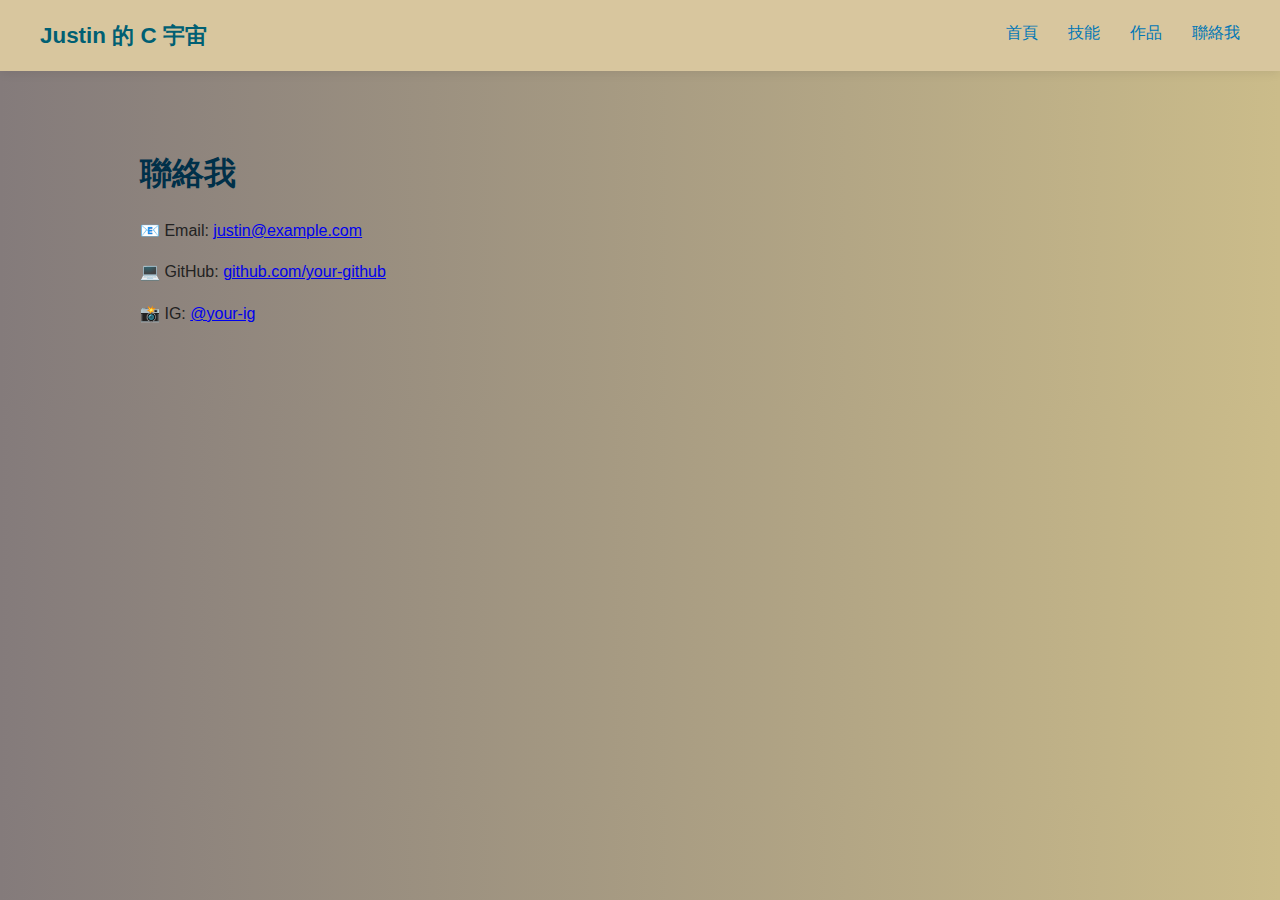
==== contact.html @ 53167075 "Add files via upload" ====
<!DOCTYPE html>
<html lang="zh-Hant">
<head>
  <meta charset="UTF-8" />
  <title>聯絡我 | Justin</title>
  <link rel="stylesheet" href="styles.css">
</head>
<body>
  <header>
    <nav class="navbar">
      <div class="logo">Justin 的 C 宇宙</div>
      <ul class="nav-links">
        <li><a href="index.html">首頁</a></li>
        <li><a href="skills.html">技能</a></li>
        <li><a href="projects.html">作品</a></li>
        <li><a href="contact.html">聯絡我</a></li>
      </ul>
    </nav>
  </header>

  <section class="content">
    <h1>聯絡我</h1>
    <p>📧 Email: <a href="mailto:justin@example.com">justin@example.com</a></p>
    <p>💻 GitHub: <a href="https://github.com/your-github" target="_blank">github.com/your-github</a></p>
    <p>📸 IG: <a href="https://instagram.com/your-ig" target="_blank">@your-ig</a></p>
  </section>
</body>
</html>
---- styles.css ----
/* 全站設定 */
body {
    margin: 0;
    font-family: 'Orbitron', sans-serif;
    background: linear-gradient(to right, #847b7b, #cbbc8a);
    color: #222;
  }
  
    /* 導覽列 */
    .navbar {
        display: flex;
        justify-content: space-between;
        padding: 20px 40px;
        background: #d8c69e; /* 這裡改成你要的顏色 */
        box-shadow: 0 2px 10px rgba(0,0,0,0.08);
        position: sticky;
        top: 0;
        z-index: 999;
    }
  
  .logo {
    font-weight: bold;
    font-size: 1.4em;
    color: #005f73;
  }
  
  .nav-links {
    display: flex;
    gap: 30px;
    list-style: none;
    margin: 0;
    padding: 0;
  }
  
  .nav-links a {
    color: #0077b6;
    text-decoration: none;
    font-weight: 500;
    transition: color 0.3s ease;
  }
  
  .nav-links a:hover {
    color: #00b4d8;
    text-shadow: 0 0 5px #ade8f4;
  }
  
  /* 首頁英雄區塊 */
  .hero {
    min-height: 85vh;
    display: flex;
    align-items: center;
    justify-content: space-between;
    padding: 60px 10%;
    gap: 50px;
    flex-wrap: wrap;
  }
  
  .intro {
    flex: 1;
    max-width: 500px;
  }
  
  .intro h1 {
    font-size: 2.5rem;
    color: #003049;
  }
  
  .intro p {
    font-size: 1.1rem;
    line-height: 1.6;
  }
  
  /* 插圖 */
  .hero img {
    flex: 1;
    max-width: 400px;
    width: 100%;
    border-radius: 20px;
    box-shadow: 0 0 20px rgba(0,0,0,0.1);
  }
  
  /* 按鈕 */
  .btn {
    background: linear-gradient(to right, #00b4d8, #0077b6);
    padding: 12px 24px;
    border-radius: 30px;
    color: white;
    text-decoration: none;
    font-weight: bold;
    display: inline-block;
    margin-top: 20px;
    transition: transform 0.2s, box-shadow 0.3s;
  }
  
  .btn:hover {
    transform: scale(1.05);
    box-shadow: 0 0 15px #00b4d8;
  }
  
  /* 一般頁面內容 */
  .content {
    padding: 60px 10%;
    max-width: 1000px;
    margin: auto;
  }
  
  .content h1 {
    font-size: 2em;
    color: #003049;
  }
  
  ul li, p {
    line-height: 1.6;
  }
  
  /* 作品區塊 */
  .project-card {
    background: #ffffffcc;
    padding: 20px;
    border-radius: 20px;
    margin: 20px 0;
    box-shadow: 0 4px 15px rgba(0,0,0,0.08);
  }
  
  /* 響應式設計 */
  @media screen and (max-width: 768px) {
    .hero {
      flex-direction: column;
      text-align: center;
    }
  
    .intro, .hero img {
      max-width: 100%;
    }
  
    .navbar {
      flex-direction: column;
      align-items: flex-start;
      gap: 10px;
    }
  
    .nav-links {
      flex-direction: column;
      gap: 10px;
    }
  }
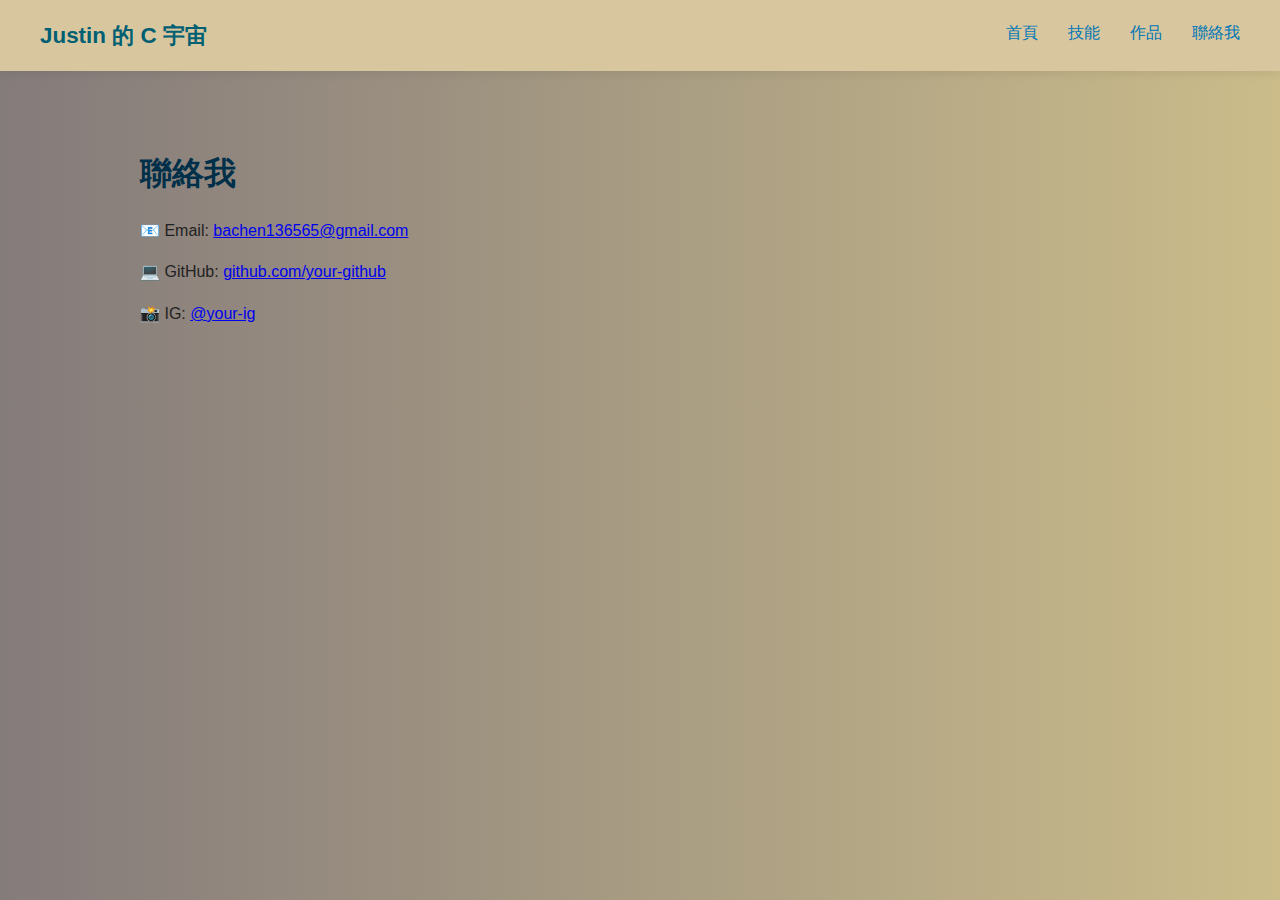
==== commit b861d8bd: "Update contact.html" ====
--- a/contact.html
+++ b/contact.html
@@ -20,7 +20,7 @@
 
   <section class="content">
     <h1>聯絡我</h1>
-    <p>📧 Email: <a href="mailto:justin@example.com">justin@example.com</a></p>
+    <p>📧 Email: <a href="mailto:justin@example.com">bachen136565@gmail.com</a></p>
     <p>💻 GitHub: <a href="https://github.com/your-github" target="_blank">github.com/your-github</a></p>
     <p>📸 IG: <a href="https://instagram.com/your-ig" target="_blank">@your-ig</a></p>
   </section>
